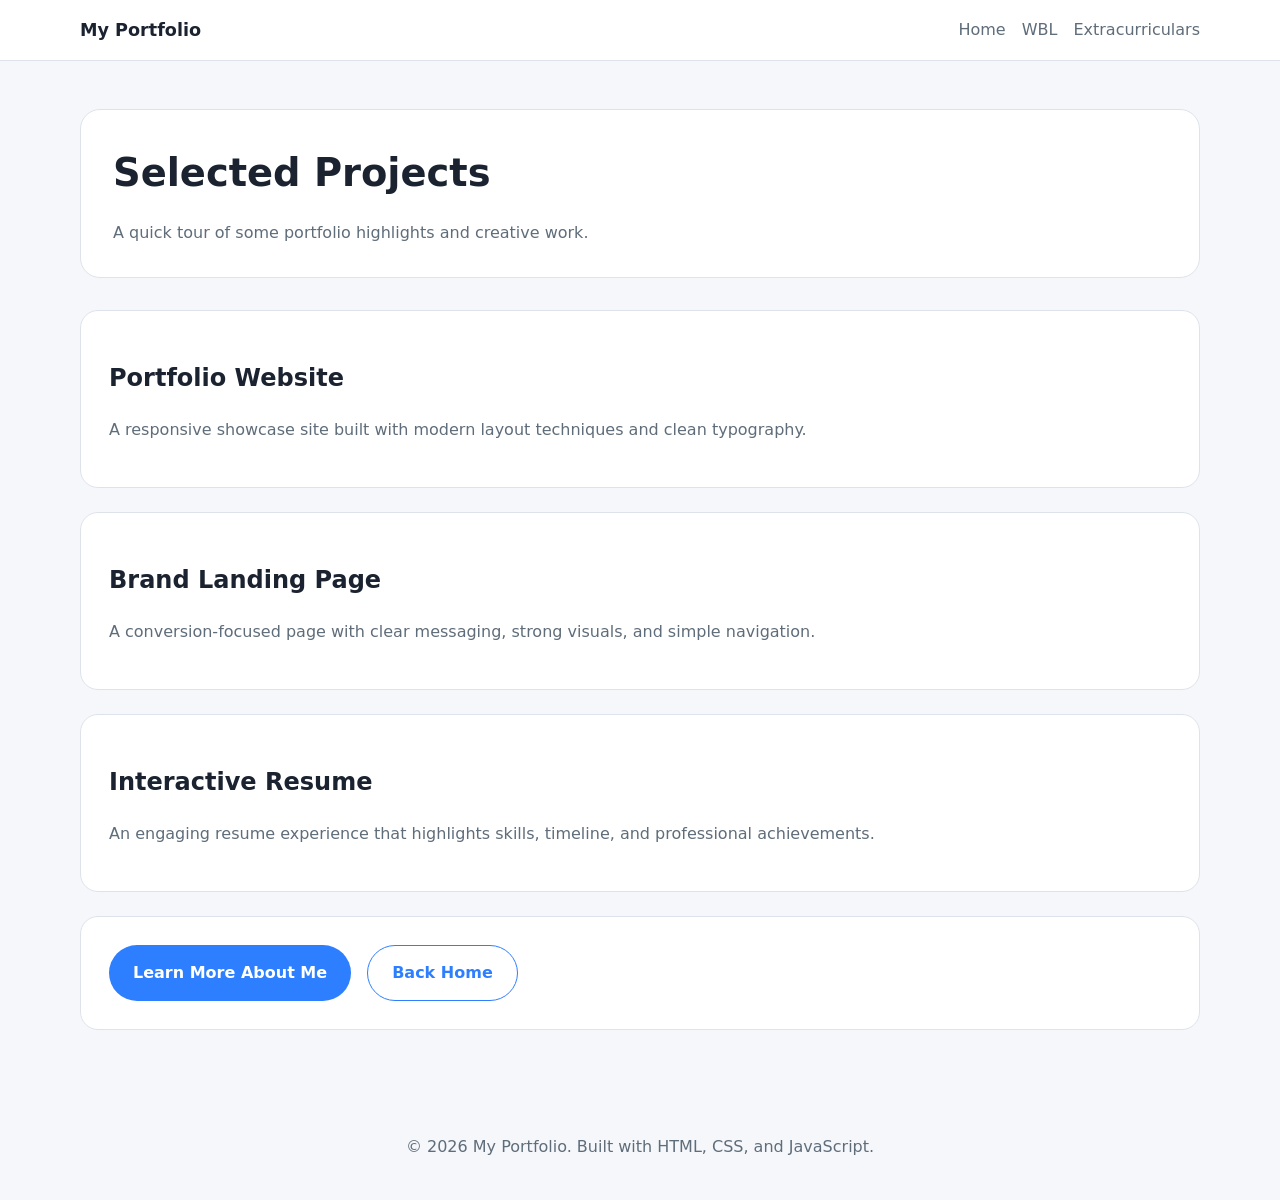
==== extracurricular.html @ 4519aaba "Updated Website" ====
<!DOCTYPE html>
<html lang="en">
<head>
  <meta charset="UTF-8" />
  <meta name="viewport" content="width=device-width, initial-scale=1.0" />
  <title>Chase Litchfield</title>
  <link rel="stylesheet" href="style.css" />
</head>
<body>
  <header class="site-header">
    <div class="container header-inner">
      <a href="index.html" class="brand">My Portfolio</a>
      <nav class="site-nav" id="navMenu">
        <a href="index.html" class="nav-link">Home</a>
        <a href="wbl.html" class="nav-link">WBL</a>
        <a href="extracurricular.html" class="nav-link">Extracurriculars</a>
      </nav>
      <button class="menu-toggle" id="menuToggle" aria-label="Toggle navigation">☰</button>
    </div>
  </header>

  <main class="container page-content">
    <section class="page-header">
      <h1>Selected Projects</h1>
      <p>A quick tour of some portfolio highlights and creative work.</p>
    </section>

    <section class="project-grid">
      <article class="project-card">
        <h2>Portfolio Website</h2>
        <p>A responsive showcase site built with modern layout techniques and clean typography.</p>
      </article>
      <article class="project-card">
        <h2>Brand Landing Page</h2>
        <p>A conversion-focused page with clear messaging, strong visuals, and simple navigation.</p>
      </article>
      <article class="project-card">
        <h2>Interactive Resume</h2>
        <p>An engaging resume experience that highlights skills, timeline, and professional achievements.</p>
      </article>
    </section>

    <section class="content-block actions">
      <a class="button" href="wbl.html">Learn More About Me</a>
      <a class="button outline" href="index.html">Back Home</a>
    </section>
  </main>

  <footer class="site-footer">
    <div class="container">
      <p>&copy; 2026 My Portfolio. Built with HTML, CSS, and JavaScript.</p>
    </div>
  </footer>

  <script src="script.js"></script>
</body>
</html>
---- style.css ----
:root {
  --bg: #f5f7fb;
  --surface: #ffffff;
  --text: #1b2330;
  --muted: #5f6d7a;
  --primary: #2d7fff;
  --primary-dark: #1f58cc;
  --border: #dee3eb;
}

* {
  box-sizing: border-box;
}

html {
  scroll-behavior: smooth;
}

body {
  margin: 0;
  font-family: Inter, system-ui, -apple-system, BlinkMacSystemFont, 'Segoe UI', sans-serif;
  color: var(--text);
  background: var(--bg);
  line-height: 1.6;
}

img {
  max-width: 100%;
  display: block;
}

.container {
  width: min(1120px, calc(100% - 2rem));
  margin: 0 auto;
}

.site-header {
  background: var(--surface);
  border-bottom: 1px solid var(--border);
  position: sticky;
  top: 0;
  z-index: 10;
}

.header-inner {
  display: flex;
  align-items: center;
  justify-content: space-between;
  gap: 1rem;
  padding: 1rem 0;
}

.brand {
  font-size: 1.1rem;
  font-weight: 700;
  color: var(--text);
  text-decoration: none;
}

.site-nav {
  display: flex;
  gap: 1rem;
  flex-wrap: wrap;
}

.nav-link {
  color: var(--muted);
  text-decoration: none;
  transition: color 0.2s ease;
}

.nav-link:hover,
.nav-link:focus {
  color: var(--text);
}

.menu-toggle {
  display: none;
  border: none;
  background: transparent;
  font-size: 1.4rem;
  cursor: pointer;
}

.page-content {
  padding: 3rem 0 4rem;
}

.hero,
.page-header {
  background: var(--surface);
  border: 1px solid var(--border);
  border-radius: 20px;
  padding: 2rem;
  margin-bottom: 2rem;
}

.hero h1,
.page-header h1 {
  margin: 0 0 1rem;
  font-size: clamp(2rem, 3vw, 3rem);
}

.hero p,
.page-header p {
  margin: 0;
  color: var(--muted);
  max-width: 45rem;
}

.hero-buttons,
.actions {
  display: flex;
  gap: 1rem;
  flex-wrap: wrap;
  margin-top: 1.5rem;
}

.button {
  display: inline-flex;
  align-items: center;
  justify-content: center;
  padding: 0.9rem 1.5rem;
  border-radius: 999px;
  text-decoration: none;
  font-weight: 600;
  background: var(--primary);
  color: #fff;
  transition: background 0.2s ease, transform 0.2s ease;
}

.button:hover,
.button:focus-visible {
  background: var(--primary-dark);
  transform: translateY(-1px);
}

.button.outline {
  background: transparent;
  border: 1px solid var(--primary);
  color: var(--primary);
}

.button.outline:hover,
.button.outline:focus-visible {
  background: rgba(45, 127, 255, 0.1);
}

.summary-cards,
.project-grid {
  display: grid;
  gap: 1.5rem;
}


.card1,
.project-card,
.content-block {
  background: var(--surface);
  border: 1px solid var(--border);
  border-radius: 18px;
  padding: 1.75rem;
}

.card2 {
  background: var(--surface);
  text-align:center;
  width:100%
}

.card1 h2,
.card2 h2
.project-card h2,
.content-block h2 {
  margin-top: 0;
}

.card1 p,
.card2 p,
.project-card p,
.content-block p {
  color: var(--muted);
}


.skill-list {
  list-style: none;
  margin: 0;
  padding: 0;
  display: grid;
  gap: 0.75rem;
}

.skill-list li {
  background: rgba(45, 127, 255, 0.08);
  padding: 0.85rem 1rem;
  border-radius: 12px;
  color: var(--text);
}

.site-footer {
  padding: 1.5rem 0;
  text-align: center;
  color: var(--muted);
}

@media (max-width: 900px) {
  .summary-cards,
  .project-grid {
    grid-template-columns: 1fr;
  }
}

@media (max-width: 740px) {
  .header-inner {
    flex-direction: column;
    align-items: stretch;
  }

  .site-nav {
    width: 100%;
    justify-content: space-evenly;
  }

  .menu-toggle {
    display: inline-flex;
  }

  .site-nav.hidden {
    display: none;
  }
}
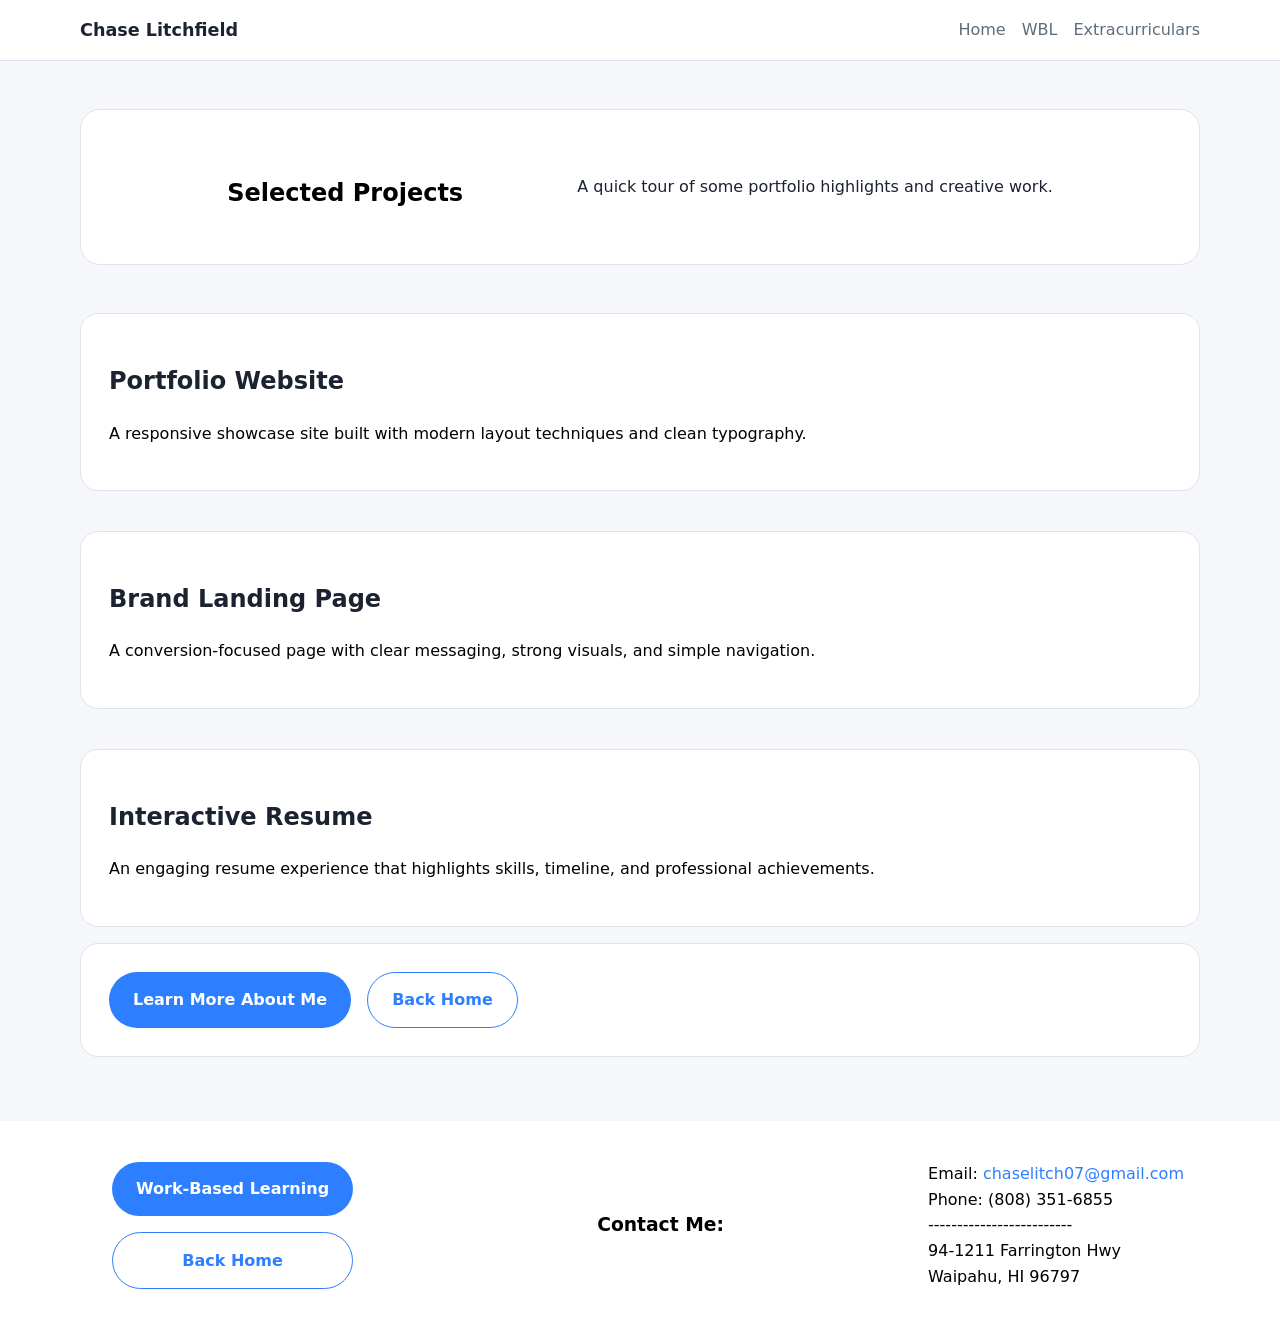
==== commit 6336b24f: "Updated Website" ====
--- a/extracurricular.html
+++ b/extracurricular.html
@@ -9,7 +9,7 @@
 <body>
   <header class="site-header">
     <div class="container header-inner">
-      <a href="index.html" class="brand">My Portfolio</a>
+      <a href="index.html" class="brand">Chase Litchfield</a>
       <nav class="site-nav" id="navMenu">
         <a href="index.html" class="nav-link">Home</a>
         <a href="wbl.html" class="nav-link">WBL</a>
@@ -46,9 +46,20 @@
     </section>
   </main>
 
-  <footer class="site-footer">
-    <div class="container">
-      <p>&copy; 2026 My Portfolio. Built with HTML, CSS, and JavaScript.</p>
+  <footer class="footer">
+    <div class="container footer-inner">
+      <section class="button-block">
+        <a class="button" href="wbl.html">Work-Based Learning</a>
+        <a class="button outline" href="index.html">Back Home</a>
+      </section>
+      <h3>Contact Me:</h3>
+      <ul class="alist">
+        <li>Email: <a href="mailto:chaselitch07@gmail.com">chaselitch07@gmail.com</a><br></li>
+        <li>Phone: (808) 351-6855</li>
+        <li>-------------------------</li>
+        <li>94-1211 Farrington Hwy</li>
+        <li>Waipahu, HI 96797</li>
+      </ul>
     </div>
   </footer>
 
--- a/style.css
+++ b/style.css
@@ -24,9 +24,35 @@
   line-height: 1.6;
 }
 
+a {
+  color: var(--primary);
+  text-decoration: none;
+}
+
 img {
   max-width: 100%;
-  display: block;
+  height: auto;
+  
+}
+
+#head {
+  border-radius: 10%;
+  width: 100%;
+  height: auto;
+  object-fit: cover;
+  border:#000000 5px inset;
+}
+
+.img-container {
+  width: 50%;
+  margin: 1rem 0 0 2rem;
+
+}
+
+#whs {
+  margin-left: 2rem;
+  width: 150px;
+  height: auto;
 }
 
 .container {
@@ -88,6 +114,9 @@
 
 .hero,
 .page-header {
+  display: flex;
+  align-items: center;
+  justify-content: space-evenly;
   background: var(--surface);
   border: 1px solid var(--border);
   border-radius: 20px;
@@ -97,15 +126,14 @@
 
 .hero h1,
 .page-header h1 {
-  margin: 0 0 1rem;
-  font-size: clamp(2rem, 3vw, 3rem);
-}
-
-.hero p,
-.page-header p {
-  margin: 0;
-  color: var(--muted);
-  max-width: 45rem;
+  font-family: Inter, system-ui, -apple-system, BlinkMacSystemFont, 'Segoe UI', sans-serif;
+  color: black;
+  margin-top: 2rem;
+}
+
+.hero p {
+  color: black;
+  font: 1rem Inter, system-ui, -apple-system, BlinkMacSystemFont, 'Segoe UI', sans-serif;
 }
 
 .hero-buttons,
@@ -114,6 +142,13 @@
   gap: 1rem;
   flex-wrap: wrap;
   margin-top: 1.5rem;
+}
+
+.button-block {
+  display: flex;
+  flex-direction: column;
+  gap: 1rem;
+  margin-left: 2rem;
 }
 
 .button {
@@ -160,11 +195,14 @@
   border: 1px solid var(--border);
   border-radius: 18px;
   padding: 1.75rem;
+  margin: 1rem 0 0 0;
 }
 
 .card2 {
-  background: var(--surface);
-  text-align:center;
+  display: grid;
+  grid-template-columns: 2fr 1fr;
+  gap: 10px;
+  text-align:left;
   width:100%
 }
 
@@ -179,7 +217,7 @@
 .card2 p,
 .project-card p,
 .content-block p {
-  color: var(--muted);
+  color: black;
 }
 
 
@@ -198,10 +236,36 @@
   color: var(--text);
 }
 
-.site-footer {
+.contact {
+  margin: 1rem 0;
+  border: black 1px inset;
+  width: 50%;
+  text-align: justify;
+}
+
+
+
+.footer h3 {
+  text-align: right;
+  margin-left: 5%;
+}
+
+.alist {
+  list-style: none;
+  margin: 1rem;
+  padding: 0;
+}
+
+.footer-inner {
+  display: flex;
+  justify-content: space-between;
+  align-items: center;
+}
+
+.footer {
+  background: var(--surface);
   padding: 1.5rem 0;
-  text-align: center;
-  color: var(--muted);
+  color: black;
 }
 
 @media (max-width: 900px) {
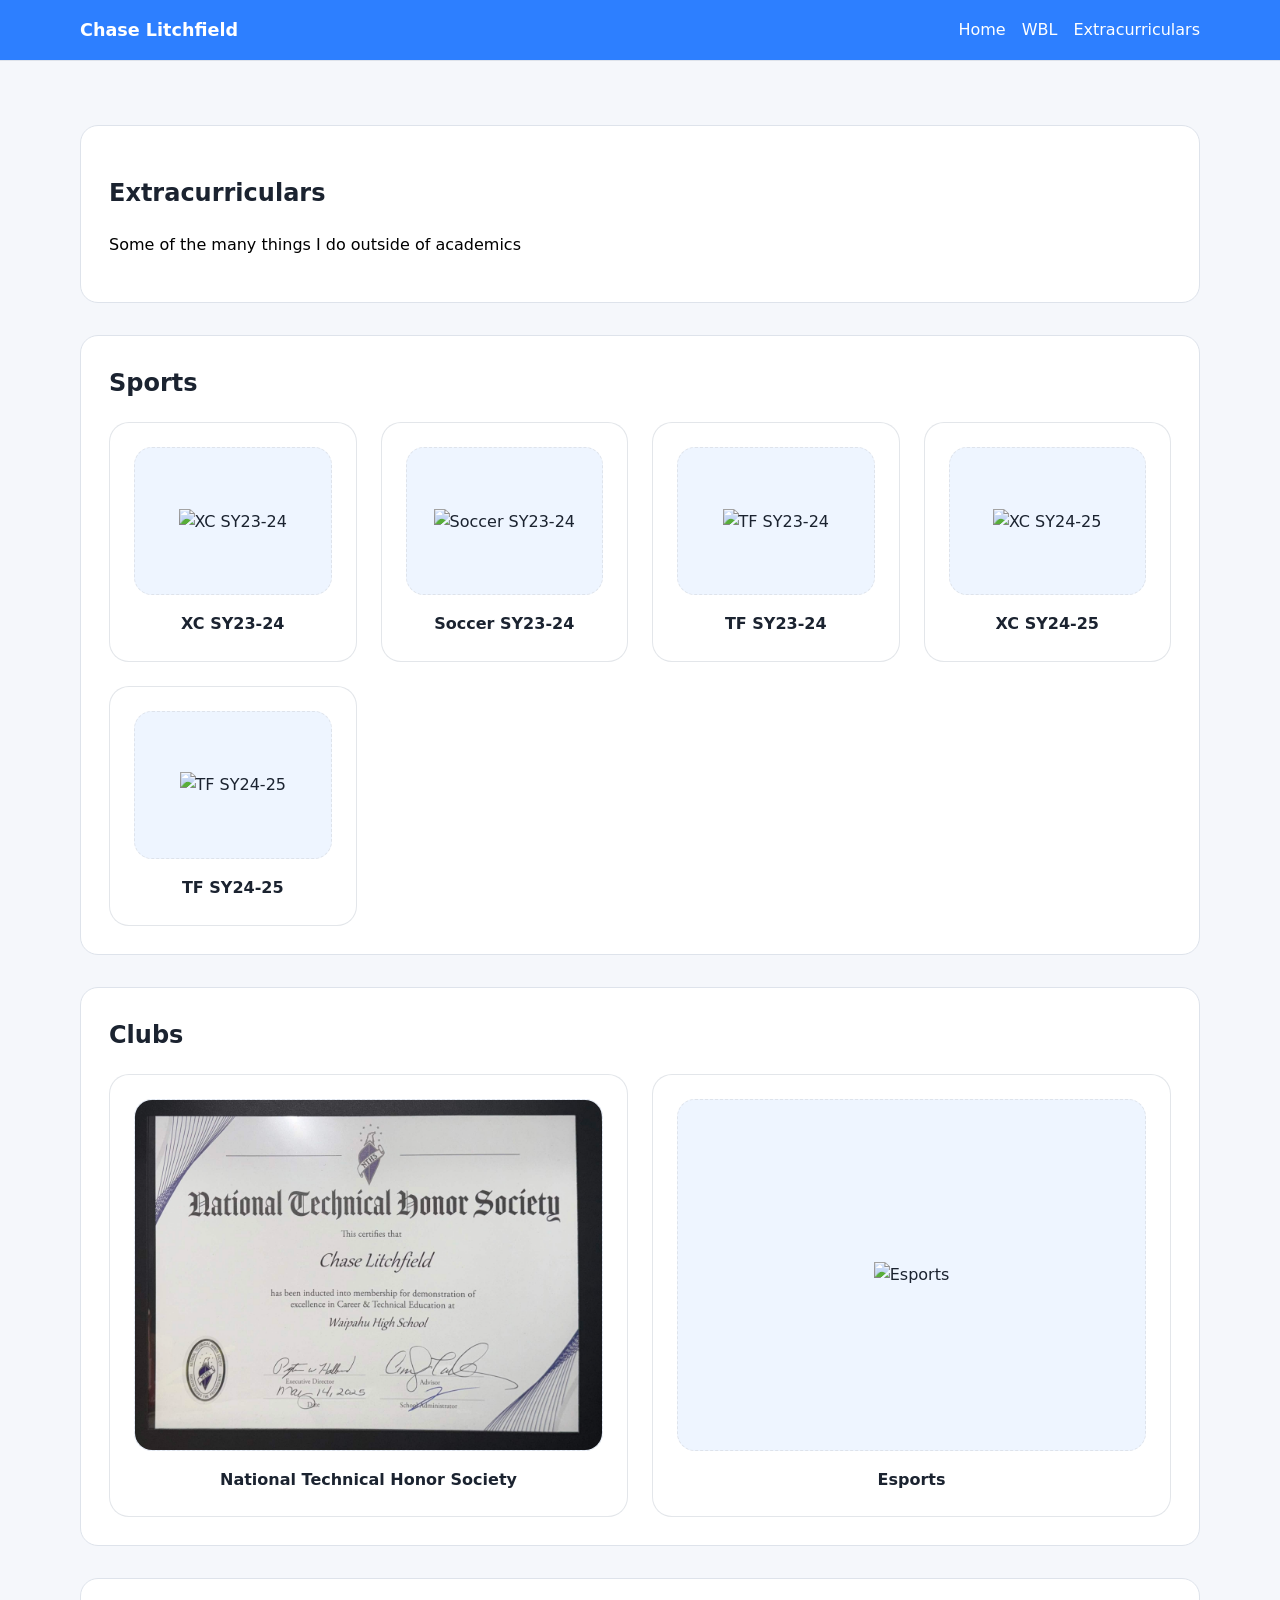
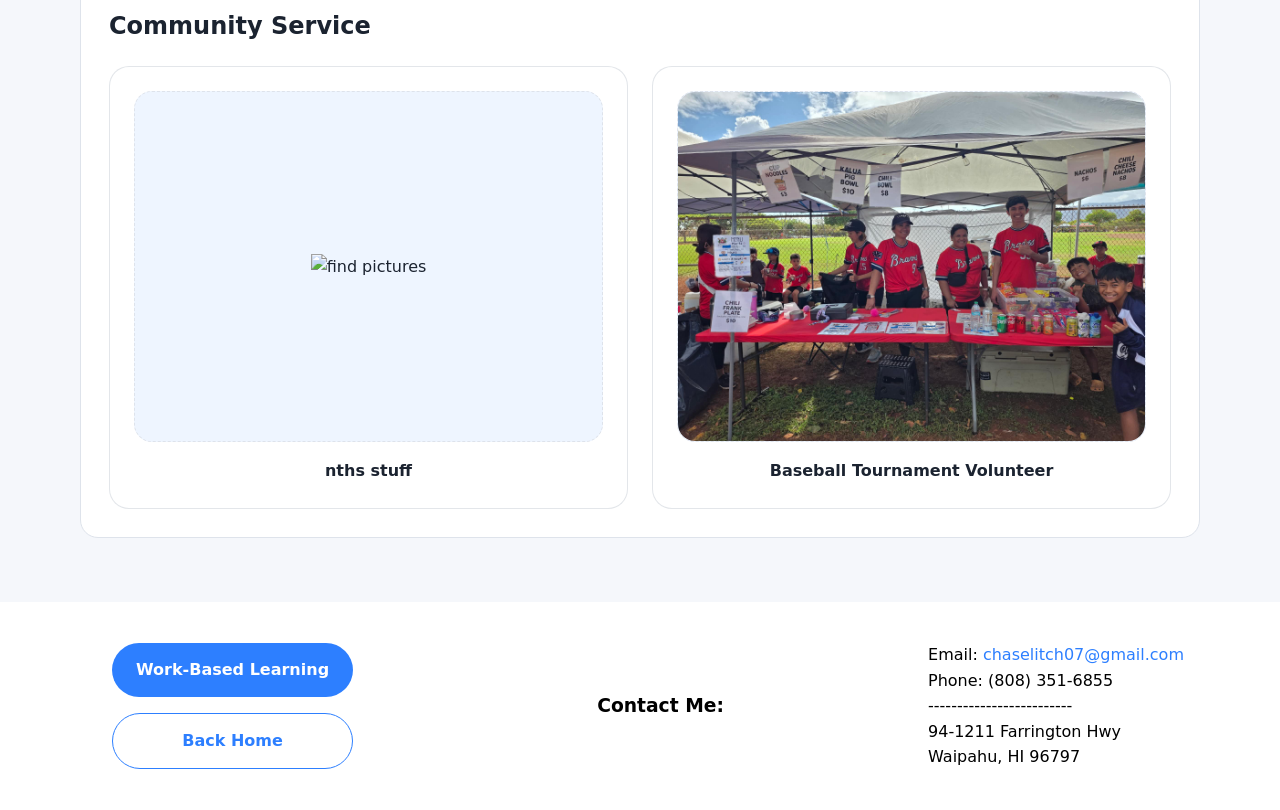
==== commit e64c8da7: "Updated Website" ====
--- a/extracurricular.html
+++ b/extracurricular.html
@@ -15,35 +15,94 @@
         <a href="wbl.html" class="nav-link">WBL</a>
         <a href="extracurricular.html" class="nav-link">Extracurriculars</a>
       </nav>
-      <button class="menu-toggle" id="menuToggle" aria-label="Toggle navigation">☰</button>
     </div>
   </header>
 
   <main class="container page-content">
-    <section class="page-header">
-      <h1>Selected Projects</h1>
-      <p>A quick tour of some portfolio highlights and creative work.</p>
+    <section class="content-block">
+      <h1>Extracurriculars</h1>
+      <p>Some of the many things I do outside of academics</p>
     </section>
 
-    <section class="project-grid">
-      <article class="project-card">
-        <h2>Portfolio Website</h2>
-        <p>A responsive showcase site built with modern layout techniques and clean typography.</p>
-      </article>
-      <article class="project-card">
-        <h2>Brand Landing Page</h2>
-        <p>A conversion-focused page with clear messaging, strong visuals, and simple navigation.</p>
-      </article>
-      <article class="project-card">
-        <h2>Interactive Resume</h2>
-        <p>An engaging resume experience that highlights skills, timeline, and professional achievements.</p>
-      </article>
+    <section class="card1 certifications">
+      <h2>Sports</h2>
+      <div class="cert-grid">
+        <article class="cert-card">
+          <div class="cert-image-slot">
+            <img src="" alt="XC SY23-24"></iframe>
+          </div>
+          <h3>XC SY23-24</h3>
+        </article>
+
+        <article class="cert-card">
+          <div class="cert-image-slot">
+            <img src="" alt="Soccer SY23-24"></iframe>
+          </div>
+          <h3>Soccer SY23-24</h3>
+        </article>
+
+        <article class="cert-card">
+          <div class="cert-image-slot">
+            <img src="" alt="TF SY23-24"></iframe>
+          </div>
+          <h3>TF SY23-24</h3>
+        </article>
+
+        <article class="cert-card">
+          <div class="cert-image-slot">
+            <img src="" alt="XC SY24-25"></iframe>
+          </div>
+          <h3>XC SY24-25</h3>
+        </article>
+
+        <article class="cert-card">
+          <div class="cert-image-slot">
+            <img src="" alt="TF SY24-25"></iframe>
+          </div>
+          <h3>TF SY24-25</h3>
+        </article>
+      </div>
     </section>
 
-    <section class="content-block actions">
-      <a class="button" href="wbl.html">Learn More About Me</a>
-      <a class="button outline" href="index.html">Back Home</a>
+    <section class="card1 certifications">
+      <h2>Clubs</h2>
+      <div class="cert-grid">
+        <article class="cert-card">
+          <div class="cert-image-slot">
+            <img src="images/nths.jpg" alt="NTHS"></iframe>
+          </div>
+          <h3>National Technical Honor Society</h3>
+        </article>
+
+        <article class="cert-card">
+          <div class="cert-image-slot">
+            <img src="" alt="Esports"></iframe>
+          </div>
+          <h3>Esports</h3>
+        </article>
+      </div>
     </section>
+
+    <section class="card1 certifications">
+      <h2>Community Service</h2>
+      <div class="cert-grid">
+        <article class="cert-card">
+          <div class="cert-image-slot">
+            <img src="" alt="find pictures"></iframe>
+          </div>
+          <h3>nths stuff</h3>
+        </article>
+
+        <article class="cert-card">
+          <div class="cert-image-slot">
+            <img src="images/bbtourney.jpg" alt="Baseball Tournament Volunteering"></iframe>
+          </div>
+          <h3>Baseball Tournament Volunteer</h3>
+        </article>
+      </div>
+    </section>
+
+    
   </main>
 
   <footer class="footer">
--- a/style.css
+++ b/style.css
@@ -61,7 +61,7 @@
 }
 
 .site-header {
-  background: var(--surface);
+  background: var(--primary);
   border-bottom: 1px solid var(--border);
   position: sticky;
   top: 0;
@@ -79,7 +79,7 @@
 .brand {
   font-size: 1.1rem;
   font-weight: 700;
-  color: var(--text);
+  color: white;
   text-decoration: none;
 }
 
@@ -90,7 +90,7 @@
 }
 
 .nav-link {
-  color: var(--muted);
+  color: white;
   text-decoration: none;
   transition: color 0.2s ease;
 }
@@ -207,10 +207,66 @@
 }
 
 .card1 h2,
-.card2 h2
+.card2 h2,
 .project-card h2,
 .content-block h2 {
   margin-top: 0;
+}
+
+#run-award {
+  width: 100%;
+  height: 100%;
+}
+
+.certifications {
+  margin-top: 2rem;
+}
+
+.cert-grid {
+  display: grid;
+  gap: 1.5rem;
+  grid-template-columns: repeat(auto-fit, minmax(220px, 1fr));
+  align-items: start;
+}
+
+.cert-card {
+  display: grid;
+  gap: 1rem;
+  text-align: center;
+  padding: 1.5rem;
+  border: 1px solid rgba(29, 53, 87, 0.12);
+  border-radius: 20px;
+  background: #fff;
+  transition: transform 0.2s ease, box-shadow 0.2s ease;
+}
+
+.cert-card:hover {
+  transform: translateY(-3px);
+  box-shadow: 0 16px 40px rgba(15, 23, 42, 0.08);
+}
+
+.cert-image-slot {
+  aspect-ratio: 4 / 3;
+  border: 1px dashed var(--border);
+  border-radius: 18px;
+  overflow: hidden;
+  background: rgba(45, 127, 255, 0.08);
+  display: flex;
+  align-items: center;
+  justify-content: center;
+}
+
+.cert-image-slot iframe {
+  width: 100%;
+  height: 100%;
+  border: 0;
+}
+
+.cert-card h3 {
+  margin: 0;
+  font-size: 1rem;
+  font-weight: 700;
+  color: var(--text);
 }
 
 .card1 p,
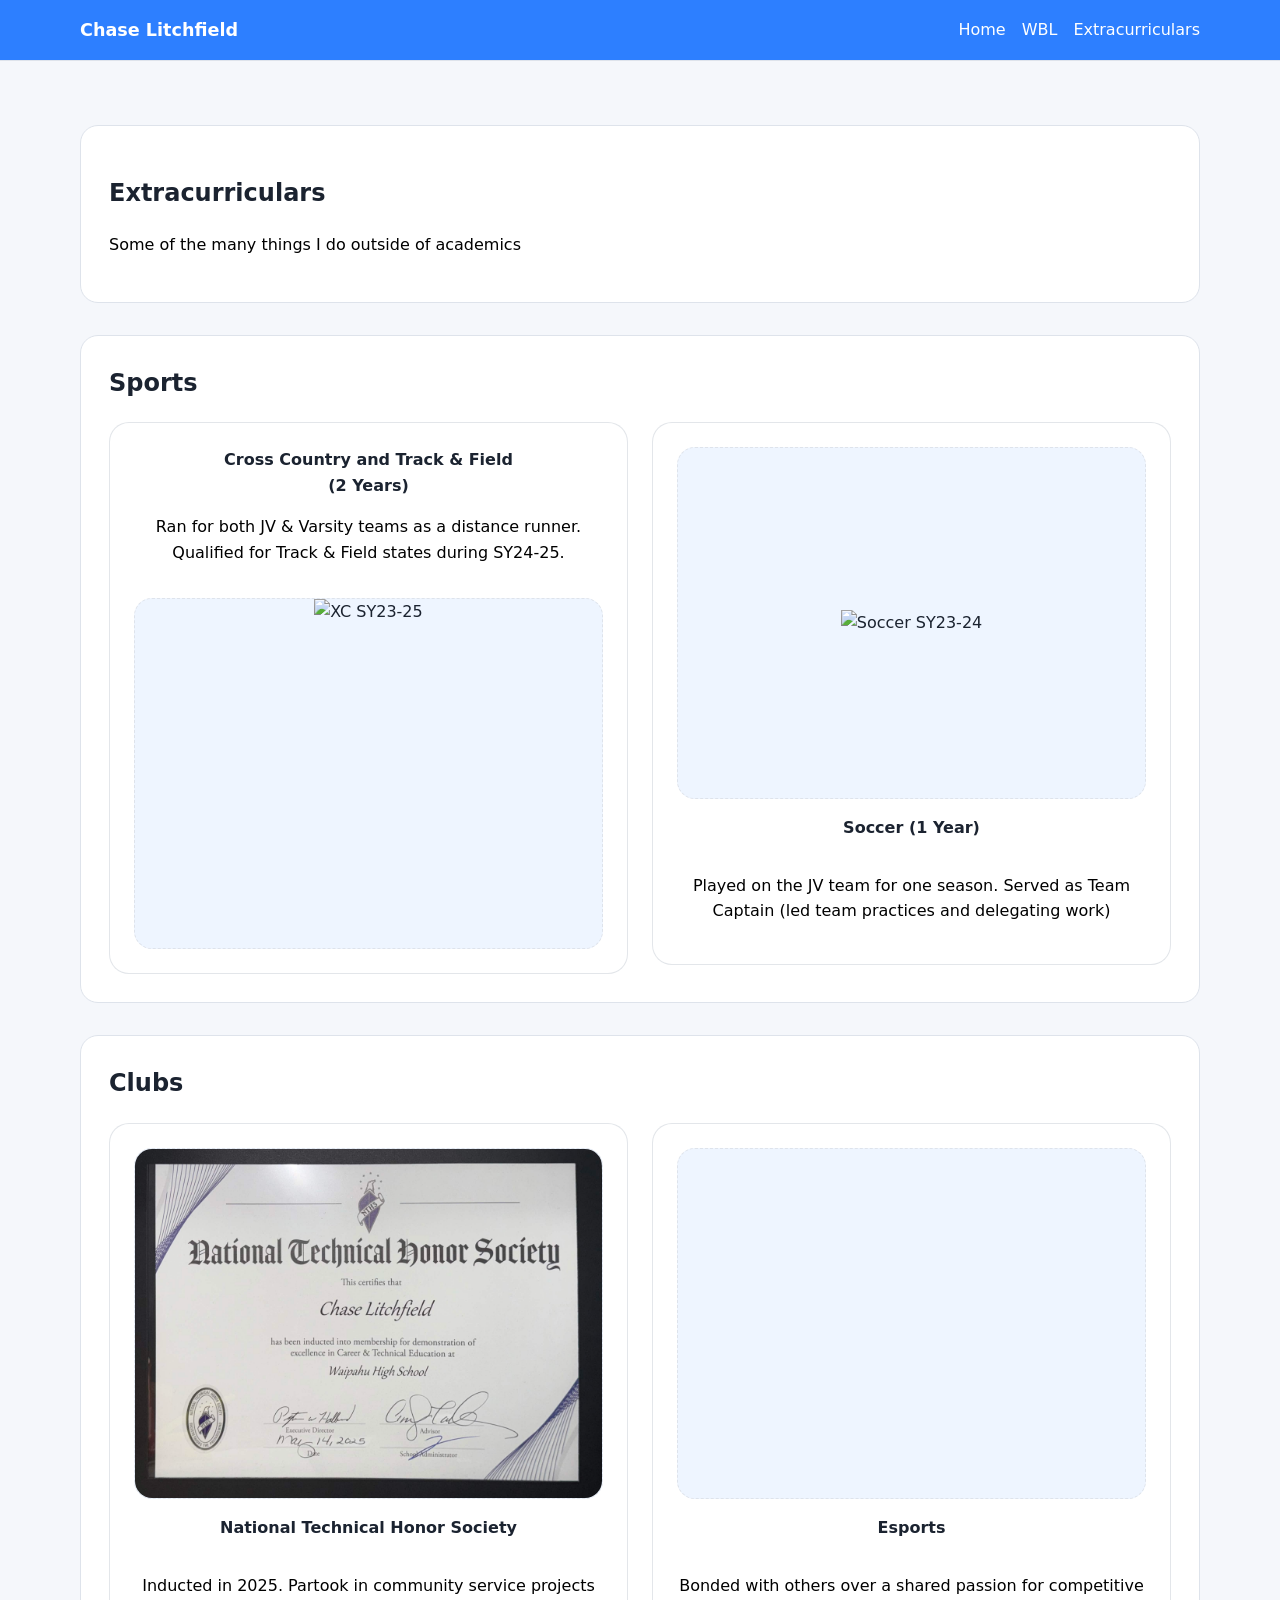
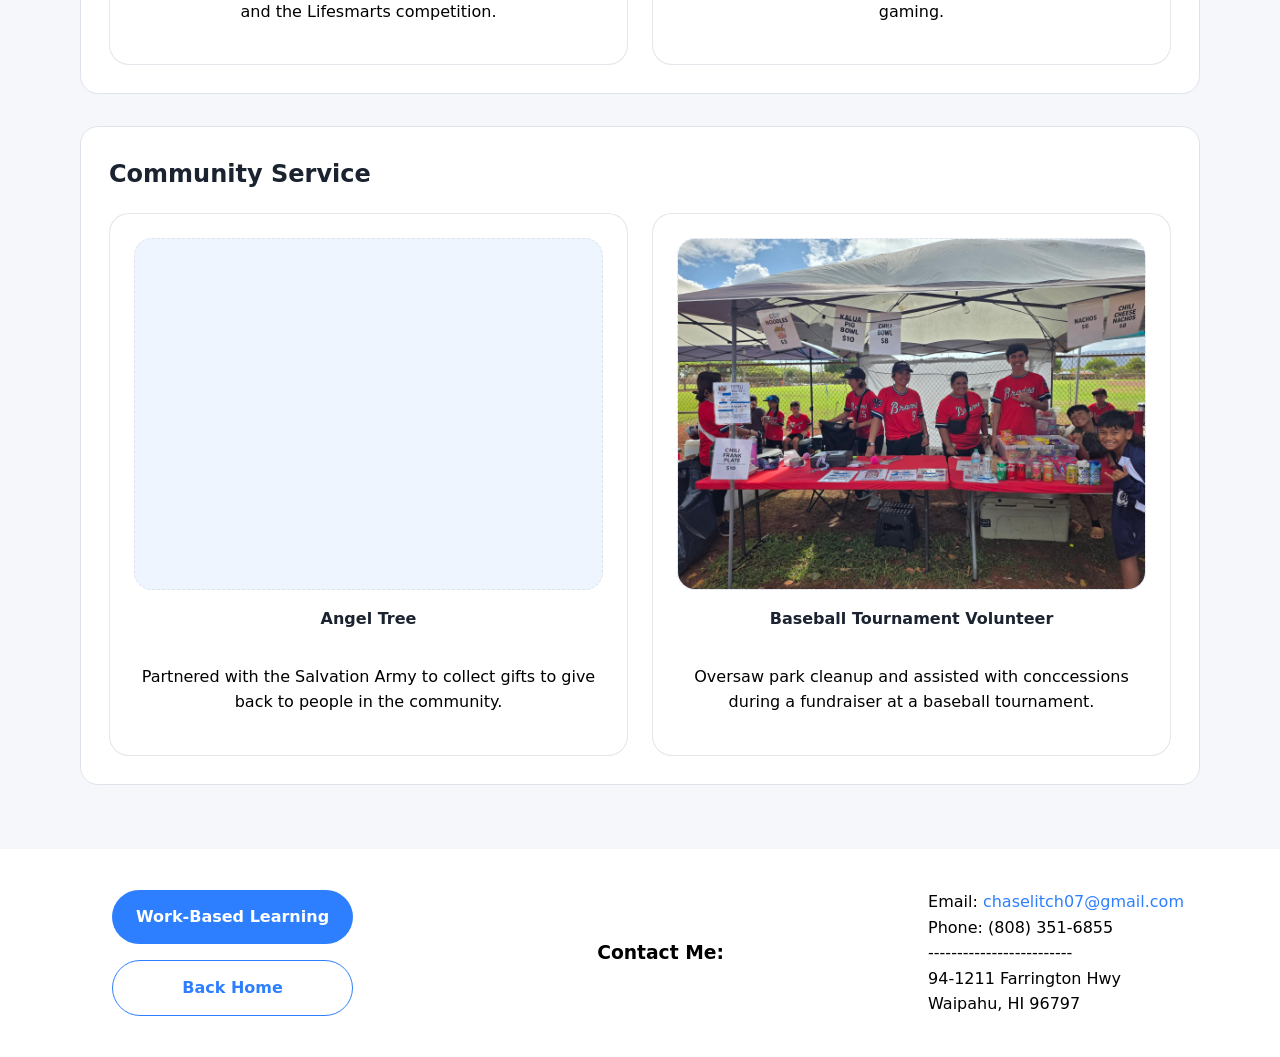
==== commit a4a525f8: "Updated Website; v1.0 completed" ====
--- a/extracurricular.html
+++ b/extracurricular.html
@@ -27,39 +27,26 @@
     <section class="card1 certifications">
       <h2>Sports</h2>
       <div class="cert-grid">
-        <article class="cert-card">
+        <article class="cert-card" >
+          <div>
+            <h3>Cross Country and Track & Field<br>(2 Years)</h3>
+            <p>Ran for both JV & Varsity teams as a distance runner. Qualified for Track & Field states during SY24-25.</p>
+          </div>
           <div class="cert-image-slot">
-            <img src="" alt="XC SY23-24"></iframe>
+            <img src="images/running.jpg" alt="XC SY23-25" id = "running"></iframe>
           </div>
-          <h3>XC SY23-24</h3>
         </article>
 
         <article class="cert-card">
           <div class="cert-image-slot">
-            <img src="" alt="Soccer SY23-24"></iframe>
+            <img src="images/soccer.jpg" alt="Soccer SY23-24"></iframe>
           </div>
-          <h3>Soccer SY23-24</h3>
+          <h3>Soccer (1 Year)</h3>
+          <p>Played on the JV team for one season. Served as Team Captain (led team practices and delegating work)</p>
         </article>
 
-        <article class="cert-card">
-          <div class="cert-image-slot">
-            <img src="" alt="TF SY23-24"></iframe>
-          </div>
-          <h3>TF SY23-24</h3>
-        </article>
 
-        <article class="cert-card">
-          <div class="cert-image-slot">
-            <img src="" alt="XC SY24-25"></iframe>
-          </div>
-          <h3>XC SY24-25</h3>
-        </article>
 
-        <article class="cert-card">
-          <div class="cert-image-slot">
-            <img src="" alt="TF SY24-25"></iframe>
-          </div>
-          <h3>TF SY24-25</h3>
         </article>
       </div>
     </section>
@@ -72,13 +59,15 @@
             <img src="images/nths.jpg" alt="NTHS"></iframe>
           </div>
           <h3>National Technical Honor Society</h3>
+          <p>Inducted in 2025. Partook in  community service projects and the Lifesmarts competition.</p>
         </article>
 
         <article class="cert-card">
           <div class="cert-image-slot">
-            <img src="" alt="Esports"></iframe>
+            <iframe src="https://drive.google.com/file/d/1lsc8oFAUUXuweQAMrqfMYYrWxzUjtG7P/preview" alt="Esports"></iframe>
           </div>
           <h3>Esports</h3>
+          <p>Bonded with others over a shared passion for competitive gaming.</p>
         </article>
       </div>
     </section>
@@ -88,9 +77,10 @@
       <div class="cert-grid">
         <article class="cert-card">
           <div class="cert-image-slot">
-            <img src="" alt="find pictures"></iframe>
+            <iframe src="https://drive.google.com/file/d/1ONrV-JCHi9nS6YfBOgh4tqAXBBvzu7Gv/preview"></iframe>
           </div>
-          <h3>nths stuff</h3>
+          <h3>Angel Tree</h3>
+          <p>Partnered with the Salvation Army to collect gifts to give back to people in the community.</p>
         </article>
 
         <article class="cert-card">
@@ -98,6 +88,7 @@
             <img src="images/bbtourney.jpg" alt="Baseball Tournament Volunteering"></iframe>
           </div>
           <h3>Baseball Tournament Volunteer</h3>
+          <p>Oversaw park cleanup and assisted with conccessions during a fundraiser at a baseball tournament.</p>
         </article>
       </div>
     </section>
--- a/style.css
+++ b/style.css
@@ -269,6 +269,25 @@
   color: var(--text);
 }
 
+.cert-card a {
+  text-align: left;
+  color: var(--primary);
+  text-decoration: none;
+}
+
+#running {
+  height: 100%;
+  
+}
+
+.sports {
+  display: flex;
+}
+
+.left-align {
+  text-align: left;
+}
+
 .card1 p,
 .card2 p,
 .project-card p,
